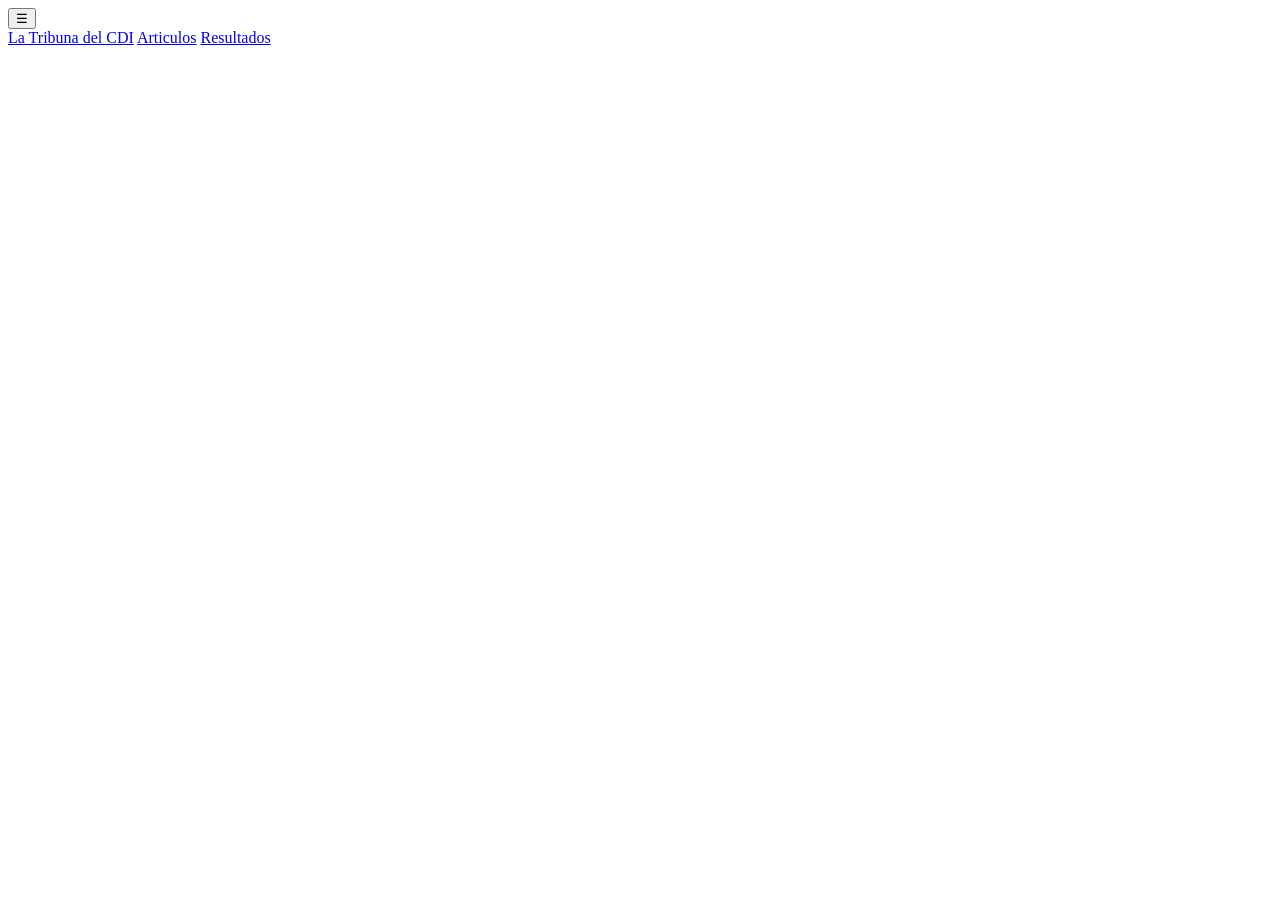
==== Entrevistas.html @ d27e3f7e "Add files via upload" ====
<!DOCTYPE html>
<html lang="es">
<head>
    <meta charset="UTF-8">
    <meta name="viewport" content="width=device-width, initial-scale=1.0">
    <title>Entrevistas</title>
    <link rel="icon" href="imagenes/icon.png" type="image/png">
    <link rel="stylesheet" href="Style.css">
    <link rel="stylesheet" href="fonts.css">
</head>
<body>
    <nav class="menu">
        <button class="menu-toggle" onclick="toggleMenu()">☰</button>
        <div class="menu-links" id="menuLinks">
            <a href="index.html">La Tribuna del CDI</a>
            <a href="Articulos.html">Articulos</a>
            <a href="Resultados.html">Resultados</a>
        </div>
    </nav>

    <script>
        function toggleMenu() {
            const links = document.getElementById("menuLinks");
            links.classList.toggle("active");
        }</script>
</body>
</html>
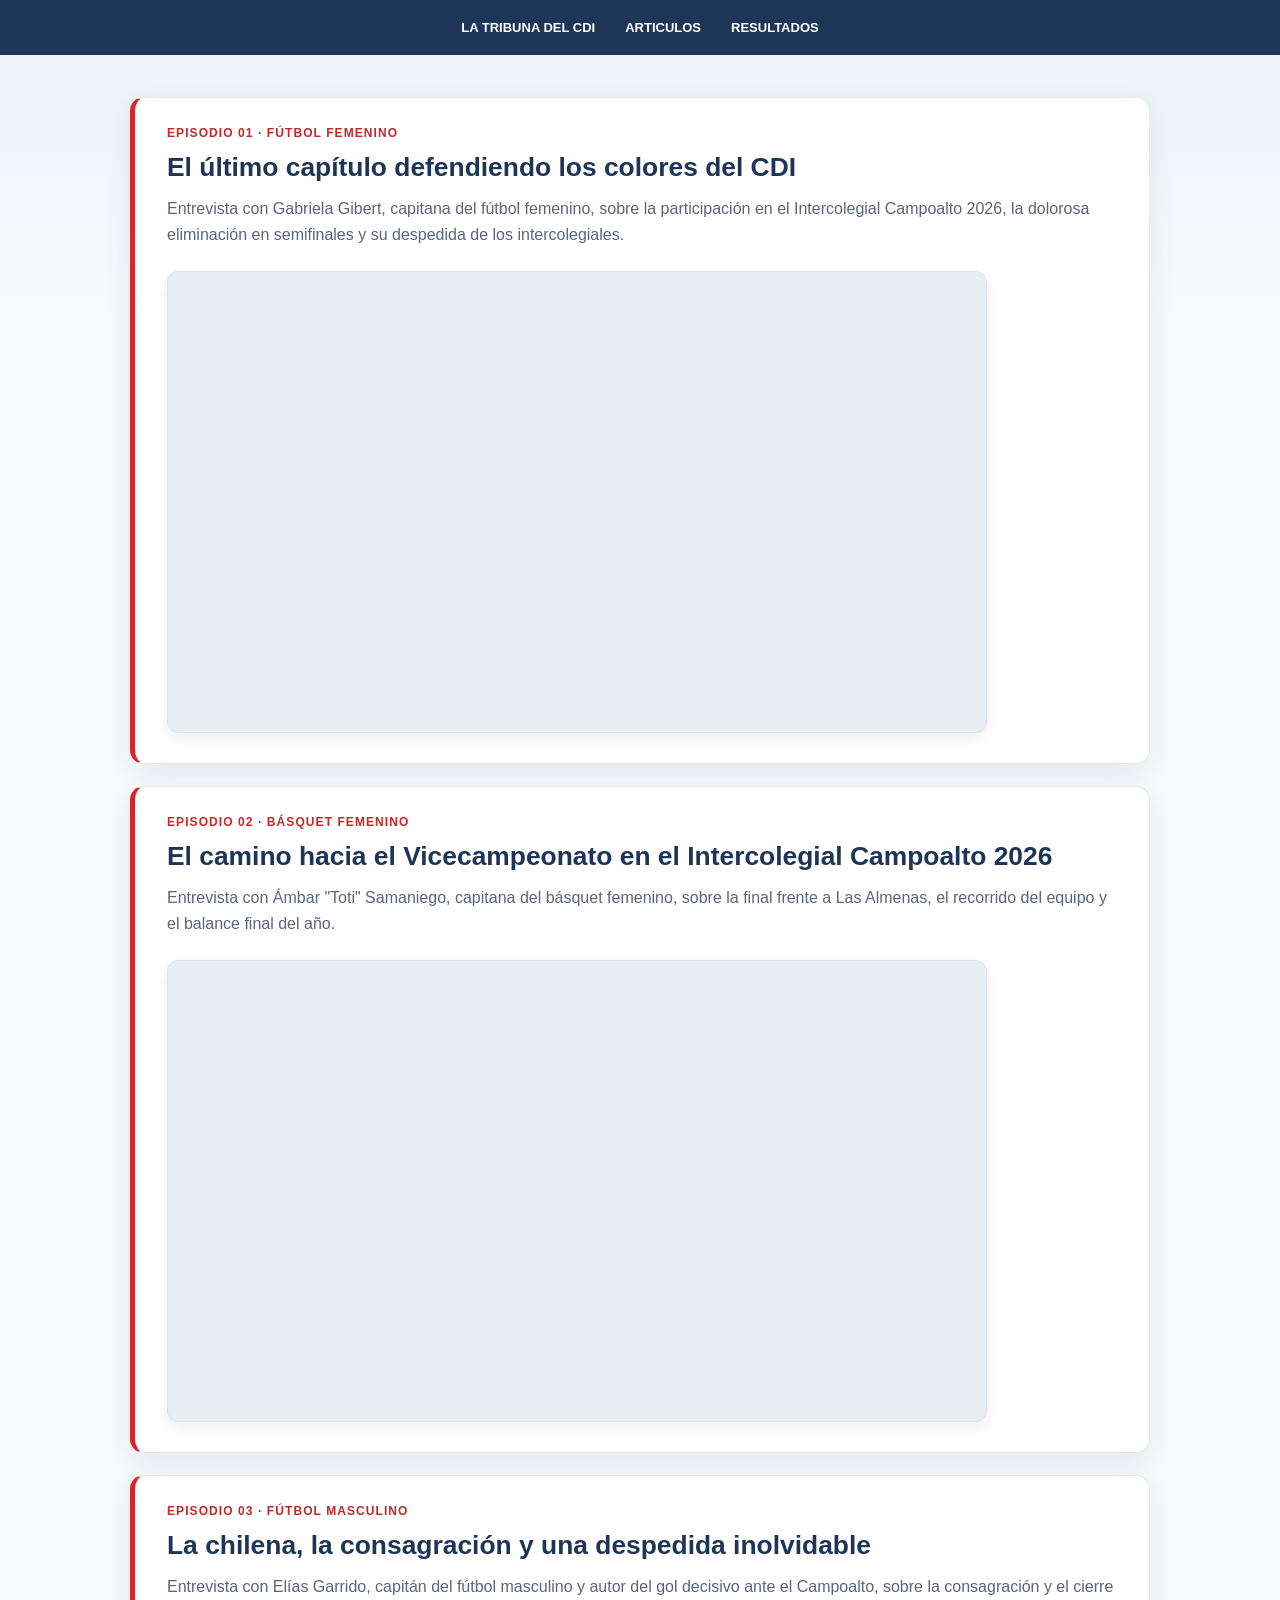
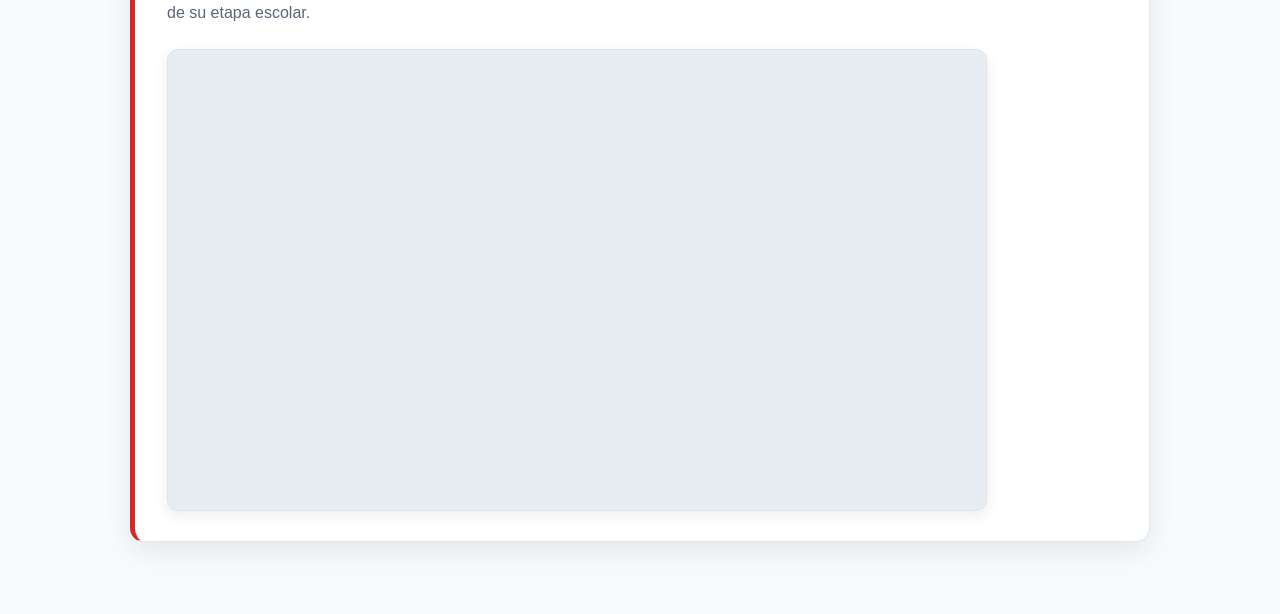
==== commit 15c18be5: "Add files via upload" ====
--- a/Entrevistas.html
+++ b/Entrevistas.html
@@ -18,10 +18,41 @@
         </div>
     </nav>
 
+    <main class="entrevistas-page">
+        <section class="episodios" aria-label="Entrevistas del Intercolegial Campoalto 2026">
+            <article class="episodio">
+                <p class="episodio-kicker">EPISODIO 01 · FÚTBOL FEMENINO</p>
+                <h1>El último capítulo defendiendo los colores del CDI</h1>
+                <p class="episodio-description">Entrevista con Gabriela Gibert, capitana del fútbol femenino, sobre la participación en el Intercolegial Campoalto 2026, la dolorosa eliminación en semifinales y su despedida de los intercolegiales.</p>
+                <div class="episodio-video">
+                    <iframe width="560" height="315" src="https://www.youtube.com/embed/KYUb2ENq_XI?si=hrCy7gGQYtNsEn2K" title="YouTube video player" frameborder="0" allow="accelerometer; autoplay; clipboard-write; encrypted-media; gyroscope; picture-in-picture; web-share" referrerpolicy="strict-origin-when-cross-origin" allowfullscreen></iframe>
+                </div>
+            </article>
+
+            <article class="episodio">
+                <p class="episodio-kicker">EPISODIO 02 · BÁSQUET FEMENINO</p>
+                <h2>El camino hacia el Vicecampeonato en el Intercolegial Campoalto 2026</h2>
+                <p class="episodio-description">Entrevista con Ámbar "Toti" Samaniego, capitana del básquet femenino, sobre la final frente a Las Almenas, el recorrido del equipo y el balance final del año.</p>
+                <div class="episodio-video">
+                    <iframe width="560" height="315" src="https://www.youtube.com/embed/MjKXv4vehlI?si=DFvmj7aQ5UaoCCDD" title="YouTube video player" frameborder="0" allow="accelerometer; autoplay; clipboard-write; encrypted-media; gyroscope; picture-in-picture; web-share" referrerpolicy="strict-origin-when-cross-origin" allowfullscreen></iframe>
+                </div>
+            </article>
+
+            <article class="episodio">
+                <p class="episodio-kicker">EPISODIO 03 · FÚTBOL MASCULINO</p>
+                <h2>La chilena, la consagración y una despedida inolvidable</h2>
+                <p class="episodio-description">Entrevista con Elías Garrido, capitán del fútbol masculino y autor del gol decisivo ante el Campoalto, sobre la consagración y el cierre de su etapa escolar.</p>
+                <div class="episodio-video">
+                    <iframe width="560" height="315" src="https://www.youtube.com/embed/D6EGscLesEo?si=1Sz8oG4TZCcvYF1J" title="YouTube video player" frameborder="0" allow="accelerometer; autoplay; clipboard-write; encrypted-media; gyroscope; picture-in-picture; web-share" referrerpolicy="strict-origin-when-cross-origin" allowfullscreen></iframe>
+                </div>
+            </article>
+        </section>
+    </main>
+
     <script>
         function toggleMenu() {
             const links = document.getElementById("menuLinks");
             links.classList.toggle("active");
         }</script>
 </body>
-</html> +</html> 
--- a/Style.css
+++ b/Style.css
@@ -0,0 +1,612 @@
+/* RESET */
+* {
+    margin: 0;
+    padding: 0;
+    box-sizing: border-box;
+}
+
+body {
+    font-family: 'Quicksand', sans-serif;
+    background-color: #ffffff; /* Fondo de la pÃ¡gina totalmente blanco */
+}
+
+/* --- BARRA DE NAVEGACIÃ“N --- */
+.menu {
+    background-color: #1D3557; /* Azul oscuro de base */
+    padding: 20px;
+    display: flex;
+    justify-content: center;
+    position: sticky;
+    top: 0;
+    z-index: 1000;
+}
+
+.menu-links {
+    display: flex;
+    gap: 30px;
+}
+
+/* 1. Cuando nadie toca nada: Todos en Blanco */
+.menu-links a {
+    color: white; 
+    text-decoration: none;
+    font-weight: bold;
+    text-transform: uppercase;
+    font-size: 13px;
+    transition: 0.3s;
+}
+
+/* 2. Cuando el cursor entra a la BARRA: Todos se vuelven Grises */
+.menu:hover .menu-links a {
+    color: #b0b0b0; /* Gris */
+}
+
+/* 3. Cuando el cursor estÃ¡ SOBRE UNO especÃ­fico: Ese se vuelve Blanco */
+.menu-links a:hover {
+    color: white !important; 
+    transform: scale(1.05);
+}
+
+/* --- SECCIÃ“N DEL LOGO (SIN CUADRADO) --- */
+.hero-simple {
+    min-height: 80vh;
+    display: flex;
+    justify-content: center;
+    align-items: center;
+    text-align: center;
+    background-color: #ffffff; /* Sin fondo rojo */
+}
+
+.content-fly {
+    max-width: 900px;
+    padding: 20px;
+}
+
+.logo-principal {
+    width: 150px;
+    margin-bottom: 20px;
+    /* Si el logo tiene fondo blanco, aquÃ­ se verÃ¡ transparente sobre el fondo */
+}
+
+.titulo-principal {
+    color: #1D3557; /* Usamos el azul para que resalte sobre el blanco */
+    font-size: 3.5rem;
+    margin-bottom: 20px;
+    letter-spacing: 2px;
+}
+
+.descripcion-simple {
+    color: #555;
+    font-size: 1.2rem;
+    line-height: 1.6;
+    max-width: 700px;
+    margin: 0 auto;
+}
+
+/* RESPONSIVO MÃ“VIL */
+.menu-toggle {
+    display: none;
+    background: none;
+    border: none;
+    color: white;
+    font-size: 30px;
+    cursor: pointer;
+}
+
+@media (max-width: 768px) {
+    .menu-toggle { display: block; }
+    .menu-links {
+        display: none;
+        flex-direction: column;
+        position: absolute;
+        top: 100%;
+        background: #1D3557;
+        width: 100%;
+        padding: 20px;
+        left: 0;
+    }
+    .menu-links.active { display: flex; }
+    .titulo-principal { font-size: 2rem; }
+}
+/* Estilos para el logo gigante y transparente */
+.hero-simple {
+    background-color: #ffffff; /* Fondo blanco */
+    min-height: 80vh;
+    display: flex;
+    justify-content: center;
+    align-items: center;
+    padding: 40px 20px;
+}
+.logo-container {
+    width: 100%;
+    display: flex;
+    justify-content: center;
+    margin-bottom: 50px; /* Espacio con el texto */
+}
+.logo-max {
+    /* AQUÃ CONTROLAS EL TAMAÃ‘O */
+    width: 350px;           /* Mucho mÃ¡s grande, ajusta a tu gusto */
+    height: auto;           /* Mantiene la proporciÃ³n */
+    
+    /* Aseguramos que no haya fondos raros */
+    background-color: transparent !important; 
+    border: none !important;
+    box-shadow: none !important;
+
+    /* Opcional: una sombra muy suave para dar calidad */
+    filter: drop-shadow(0 4px 6px rgba(0,0,0,0.1));
+}
+.descripcion-simple {
+    /* Ajustamos el texto para que no se pegue al logo gigante */
+    margin-top: 0;
+    font-size: 1.3rem; /* Un pelÃ­n mÃ¡s grande para equilibrar */
+}
+
+:root {
+    --espn-gray-bg: #f4f5f7;
+    --espn-border: #e2e4e7;
+    --espn-text-black: #2b2c2d;
+    --espn-text-gray: #6c6d6f;
+}
+
+.navbar-principal {
+    padding: 15px;
+    margin-bottom: 40px;
+}
+
+.torneo-wrapper {
+    max-width: 900px; /* TamaÃ±o estÃ¡ndar de columna de ESPN */
+    margin: 0 auto;
+}
+
+.header-evento {
+    font-size: 18px;
+    font-weight: 700;
+    color: var(--espn-text-black);
+    margin-bottom: 6px;
+    padding-left: 5px;
+}
+
+.deporte-card {
+    background: #fff;
+    border: 1px solid var(--espn-border);
+    border-radius: 8px;
+    overflow: hidden;
+    box-shadow: 0 1px 3px rgba(0,0,0,0.05);
+}
+
+.deporte-nombre {
+    font-size: 13px;
+    font-weight: 800;
+    text-transform: uppercase;
+    padding: 12px 16px;
+    margin: 0;
+    border-bottom: 1px solid var(--espn-border);
+    color: var(--espn-text-black);
+}
+
+.partido-fila {
+    display: flex;
+    grid-template-columns: 1.5fr 1.5fr 1fr;
+    justify-content: space-between;
+    align-items: center;
+    padding: 16px;
+    border-bottom: 1px solid var(--espn-border);
+}
+
+.info-marcador {
+    flex-grow: 1;
+    max-width: 423px; /* Controla el ancho de los nombres */
+}
+
+.estado {
+    display: block;
+    font-size: 11px;
+    font-weight: 700;
+    color: var(--espn-text-gray);
+    margin-bottom: 8px;
+}
+
+.equipo-renglon {
+    display: flex;
+    justify-content: space-between;
+    align-items: center;
+    margin: 4px 0;
+}
+
+.club {
+    display: flex;
+    align-items: center;
+}
+
+.escudo {
+    width: 20px;
+    height: 20px;
+    margin-right: 12px;
+    object-fit: contain;
+}
+
+.nombre-equipo {
+    font-size: 15px;
+    color: var(--espn-text-gray);
+}
+
+.puntaje {
+    font-size: 16px;
+    font-weight: 700;
+    color: var(--espn-text-gray);
+}
+
+/* El ganador resalta en negro */
+.ganador .nombre-equipo, 
+.ganador .puntaje {
+    color: #000;
+    font-weight: 800;
+}
+.estado {
+    display: block;
+    font-size: 11px;
+    font-weight: 700;
+    color: var(--espn-text-gray);
+    margin-bottom: 8px; /* Espacio entre la fecha y los equipos */
+    text-transform: uppercase; /* Opcional: para que salga en mayÃºsculas */
+}
+
+.feed-container {
+    margin-left: auto;
+    margin-right: auto;
+    margin-top: 80px; 
+    margin-bottom: 50px;
+    width: 90%;
+    max-width: 400px; 
+    display: flex;
+    flex-direction: column;
+    gap: 30px;
+}
+
+.card {
+    background: #ffffff;
+    border-radius: 12px;
+    overflow: hidden;
+    box-shadow: 0 4px 12px rgba(0,0,0,0.1);
+    width: 100%;
+    border: 1px solid #e0e0e0;
+}
+
+.card-content {
+    padding: 16px; 
+}
+
+.video-title {
+    font-size: 18px;
+    font-weight: 700;
+    margin: 0 0 8px 0;
+    color: #1c1e21;
+}
+
+.video-description {
+    font-size: 14px;
+    color: #65676b;
+}
+
+.entrevistas-page {
+    min-height: calc(100vh - 58px);
+    background: linear-gradient(180deg, #eef3f9 0%, #f8fafc 260px, #f8fafc 100%);
+    color: #253247;
+    padding: 42px 34px 72px;
+}
+
+.episodios {
+    max-width: 1020px;
+    margin: 0 auto;
+    display: flex;
+    flex-direction: column;
+    gap: 22px;
+}
+
+.episodio {
+    position: relative;
+    overflow: hidden;
+    padding: 28px 32px 30px;
+    background: #ffffff;
+    border: 1px solid #e2e8f0;
+    border-left: 5px solid #d62828;
+    border-radius: 14px;
+    box-shadow: 0 10px 28px rgba(29, 53, 87, 0.09);
+    transition: transform 180ms ease, box-shadow 180ms ease;
+}
+
+.episodio:hover {
+    transform: translateY(-2px);
+    box-shadow: 0 16px 34px rgba(29, 53, 87, 0.13);
+}
+
+.episodio-kicker {
+    color: #c62828;
+    font-size: 12px;
+    font-weight: 800;
+    letter-spacing: 0.09em;
+    margin: 0 0 11px;
+}
+
+.episodio h1,
+.episodio h2 {
+    color: #1d3557;
+    font-size: clamp(1.35rem, 2.6vw, 1.65rem);
+    line-height: 1.25;
+    margin: 0 0 12px;
+}
+
+.episodio-description {
+    color: #596579;
+    font-size: 1rem;
+    line-height: 1.65;
+    margin: 0;
+}
+
+.episodio-video {
+    margin-top: 22px;
+    max-width: 820px;
+    overflow: hidden;
+    background: #e8edf4;
+    border: 1px solid #dce3ed;
+    border-radius: 11px;
+    box-shadow: 0 5px 14px rgba(15, 23, 42, 0.08);
+}
+
+.episodio-video video,
+.episodio-video iframe {
+    display: block;
+    width: 100%;
+    max-height: 480px;
+    background: #e8edf4;
+}
+
+.episodio-video iframe {
+    aspect-ratio: 16 / 9;
+    height: auto;
+    border: 0;
+}
+
+@media (max-width: 600px) {
+    .entrevistas-page {
+        padding: 24px 14px 48px;
+    }
+
+    .episodios {
+        gap: 16px;
+    }
+
+    .episodio {
+        padding: 23px 20px 24px;
+    }
+}
+
+
+/* --- ARTICULO PRINCIPAL --- */
+.article-page {
+    background: #f6f8fb;
+    color: #1d2633;
+    min-height: calc(100vh - 58px);
+    padding: 48px 18px 72px;
+}
+
+.article-shell {
+    width: min(980px, 100%);
+    margin: 0 auto;
+    background: #ffffff;
+    border: 1px solid #e3e8ef;
+    border-radius: 8px;
+    overflow: hidden;
+    box-shadow: 0 18px 45px rgba(29, 53, 87, 0.12);
+}
+
+.article-shell + .article-shell {
+    margin-top: 42px;
+}
+
+.article-hero {
+    padding: 42px 48px 28px;
+    border-top: 6px solid #1D3557;
+}
+
+.article-kicker {
+    color: #D62828;
+    font-size: 13px;
+    font-weight: 800;
+    letter-spacing: 0.08em;
+    margin-bottom: 14px;
+    text-transform: uppercase;
+}
+
+.article-hero h1 {
+    color: #1D3557;
+    font-size: clamp(2rem, 5vw, 4.2rem);
+    line-height: 1.02;
+    margin-bottom: 22px;
+    max-width: 820px;
+}
+
+.score-card {
+    align-items: center;
+    background: #1D3557;
+    color: #ffffff;
+    display: inline-flex;
+    gap: 12px;
+    margin-bottom: 24px;
+    padding: 12px 18px;
+    border-radius: 8px;
+    box-shadow: 0 8px 20px rgba(29, 53, 87, 0.22);
+}
+
+.score-card strong {
+    font-size: 26px;
+    line-height: 1;
+}
+
+.team-name {
+    font-size: 14px;
+    font-weight: 800;
+    text-transform: uppercase;
+}
+
+.team-name.winner {
+    color: #ffd166;
+}
+
+.score-divider {
+    color: rgba(255, 255, 255, 0.72);
+    font-size: 13px;
+    font-weight: 700;
+    text-transform: uppercase;
+}
+
+.article-lead {
+    color: #374151;
+    font-size: 1.24rem;
+    font-weight: 600;
+    line-height: 1.65;
+    max-width: 820px;
+}
+
+.article-byline {
+    color: #6b7280;
+    font-size: 14px;
+    font-weight: 800;
+    margin-top: 22px;
+    text-transform: uppercase;
+}
+
+.article-photo {
+    margin: 0;
+    background: #0f172a;
+}
+
+.article-photo img {
+    display: block;
+    width: 100%;
+    max-height: 640px;
+    object-fit: cover;
+    object-position: center 42%;
+}
+
+.article-photo figcaption {
+    color: #dbe3ee;
+    font-size: 13px;
+    line-height: 1.5;
+    padding: 12px 48px;
+}
+
+.article-body,
+.article-close {
+    font-size: 1.08rem;
+    line-height: 1.85;
+    padding: 34px 48px 0;
+}
+
+.article-body p {
+    margin-bottom: 20px;
+}
+
+.article-close {
+    background: linear-gradient(90deg, rgba(214, 40, 40, 0.08), rgba(29, 53, 87, 0.08));
+    border-left: 5px solid #D62828;
+    color: #1D3557;
+    font-weight: 700;
+    margin: 18px 48px 46px;
+    padding: 22px 24px;
+}
+
+.article-close p {
+    margin: 0;
+}
+
+@media (max-width: 768px) {
+    .article-page {
+        padding: 26px 12px 46px;
+    }
+
+    .article-hero {
+        padding: 30px 22px 24px;
+    }
+
+    .score-card {
+        display: grid;
+        grid-template-columns: auto auto auto auto auto;
+        max-width: 100%;
+        padding: 11px 12px;
+    }
+
+    .article-lead {
+        font-size: 1.08rem;
+    }
+
+    .article-photo figcaption,
+    .article-body {
+        padding-left: 22px;
+        padding-right: 22px;
+    }
+
+    .article-close {
+        margin: 14px 22px 32px;
+        padding: 18px;
+    }
+}
+
+
+.penalty-box {
+    background: #f8fafc;
+    border: 1px solid #d9e2ef;
+    border-radius: 8px;
+    margin: 28px 0;
+    overflow: hidden;
+}
+
+.penalty-box h2 {
+    background: #1D3557;
+    color: #ffffff;
+    font-size: 15px;
+    letter-spacing: 0.06em;
+    padding: 12px 16px;
+    text-transform: uppercase;
+}
+
+.penalty-box table {
+    border-collapse: collapse;
+    width: 100%;
+}
+
+.penalty-box th,
+.penalty-box td {
+    border-bottom: 1px solid #e3e8ef;
+    padding: 12px 16px;
+    text-align: center;
+}
+
+.penalty-box th {
+    color: #1D3557;
+    font-size: 13px;
+    font-weight: 800;
+    text-transform: uppercase;
+}
+
+.penalty-box td:first-child {
+    color: #6b7280;
+    font-weight: 800;
+    width: 80px;
+}
+
+.penalty-box tr:last-child td {
+    border-bottom: none;
+}
+
+.torneo-wrapper + .torneo-wrapper {
+    margin-top: 42px;
+}
+
+
+
+
+.article-body-no-photo {
+    border-top: 1px solid #e3e8ef;
+}
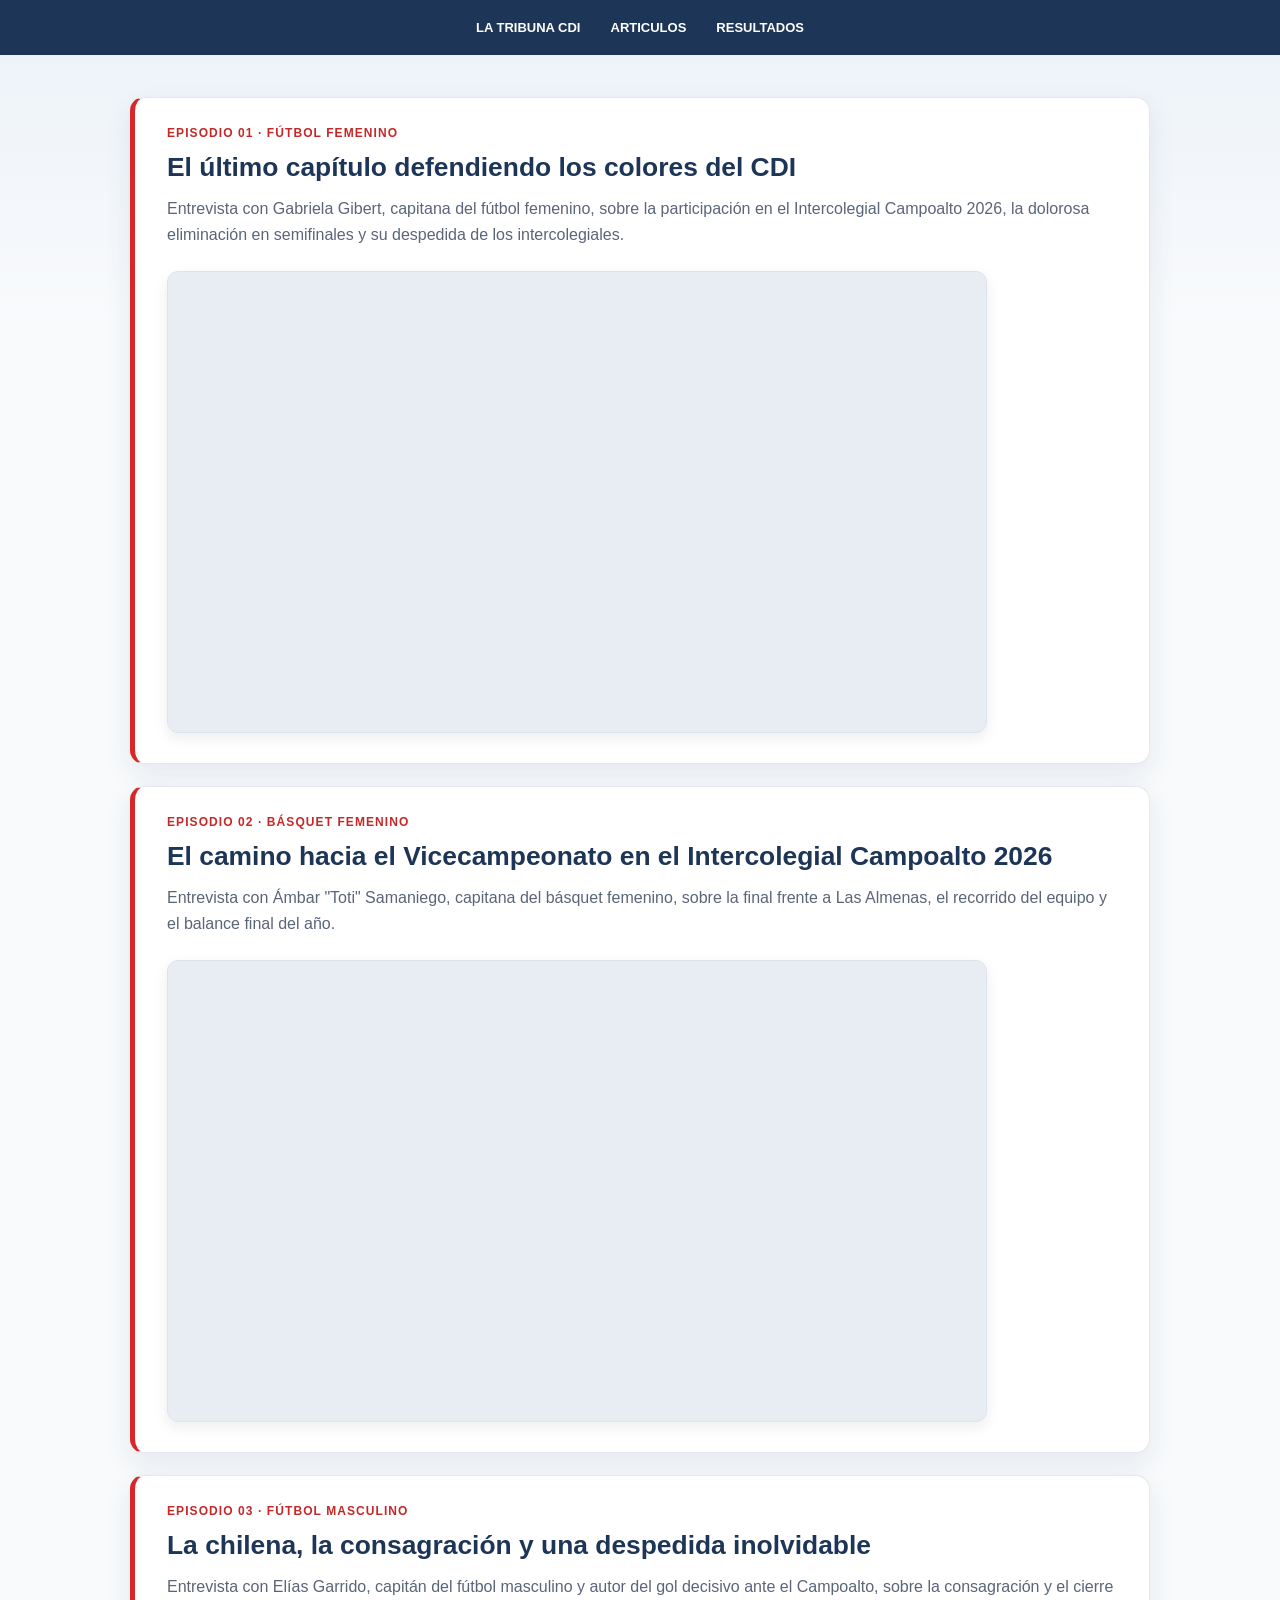
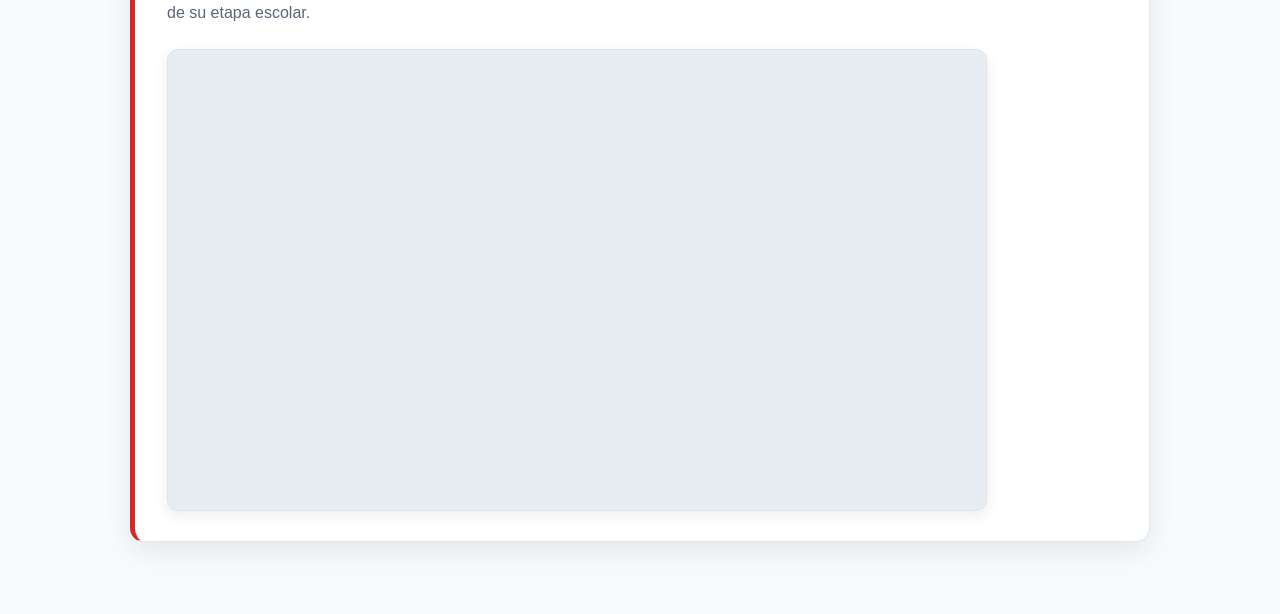
==== commit 1b64c237: "Update Entrevistas.html" ====
--- a/Entrevistas.html
+++ b/Entrevistas.html
@@ -12,7 +12,7 @@
     <nav class="menu">
         <button class="menu-toggle" onclick="toggleMenu()">☰</button>
         <div class="menu-links" id="menuLinks">
-            <a href="index.html">La Tribuna del CDI</a>
+            <a href="index.html">La Tribuna CDI</a>
             <a href="Articulos.html">Articulos</a>
             <a href="Resultados.html">Resultados</a>
         </div>
